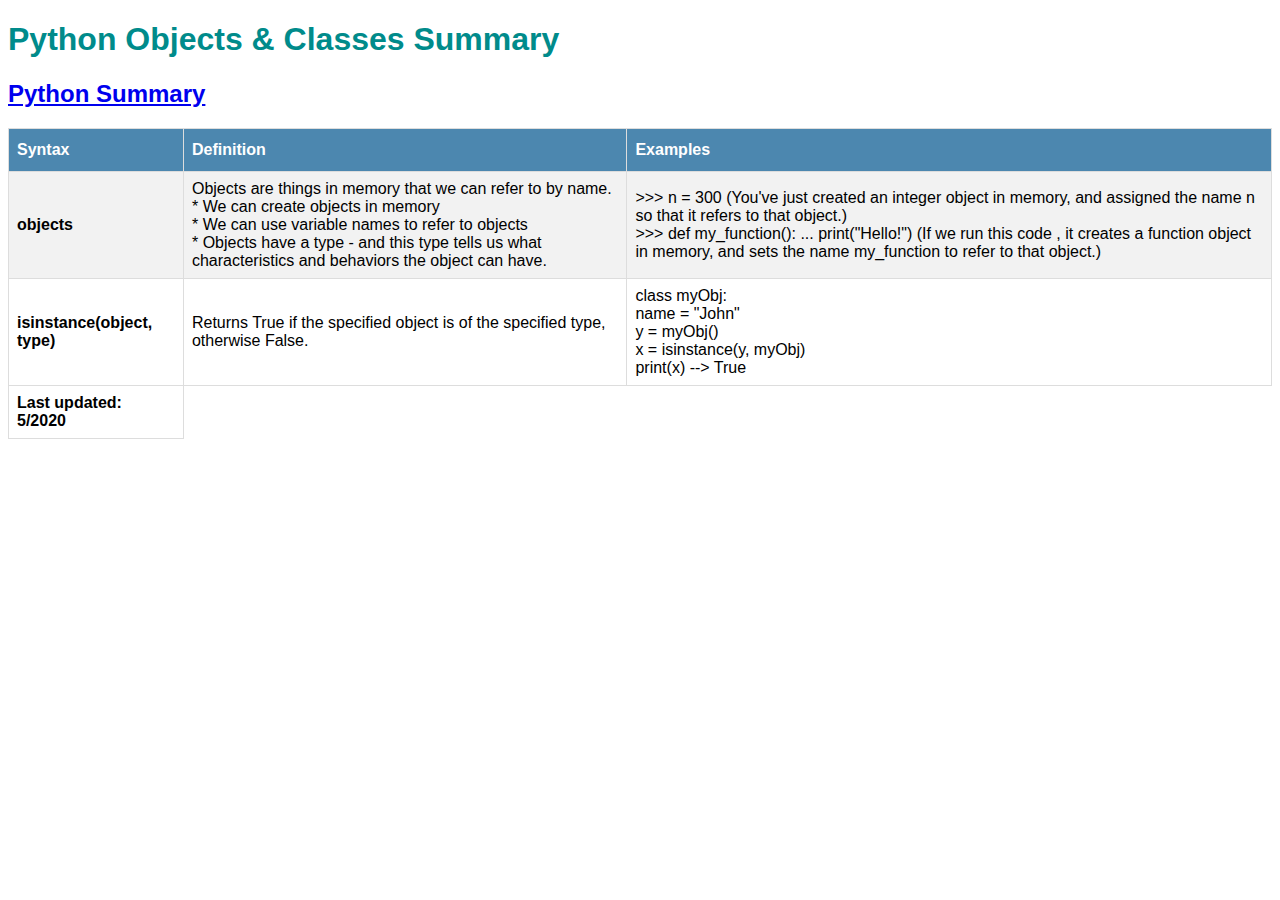
==== o&c.html @ 9b39c568 "v 0.2" ====
<!DOCTYPE HTML>
<html lang="en">
    
<head>
    <title>Python Objects & Classes</title>
    <meta charset="utf-8">
    <link rel="stylesheet" href="css/o&c.css">
</head>
<body>
<h1>
    Python Objects & Classes Summary
</h1>
<h2>
    <a href="index.html">Python Summary</a>
</h2>
<table id = "summary">
    <colgroup>
        <col>
    </colgroup>
    <thead>
        <tr>
            <th>Syntax</th>
            <th>Definition</th>
            <th>Examples</th>
        </tr>
        <tr>
            <td>objects</td>
            <td>
                Objects are things in memory that we can refer to by name.<br>
                * We can create objects in memory<br>
                * We can use variable names to refer to objects<br>
                * Objects have a type - and this type tells us what 
                characteristics and behaviors the object can have.
                <br>
            </td>
            <td>
                >>> n = 300 (You've just created an integer object in memory, 
                and assigned the name n so that it refers to that object.)<br>
                >>> def my_function(): ...     print("Hello!") (If we run this code
                , it creates a function object in memory, and sets the name 
                my_function to refer to that object.)<br>
            </td>
        </tr>
        <tr>
            <td>isinstance(object, type)</td>
            <td>
                Returns True if the specified object is of the specified type, 
                otherwise False.
            </td>
            <td>
                class myObj:<br>
                name = "John"<br>
                y = myObj()<br>
                x = isinstance(y, myObj)<br>
                print(x) --> True
            </td>
        </tr>
    </tbody>
    <tfoot>
        <tr>
            <td>Last updated: 5/2020</td>
        </tr>
    </tfoot>
</table>
<script src="js/o&c.js"></script>
</body>
</html>
---- css/o&c.css ----
body {
    font-family: "Trebuchet MS", Arial, Helvetica, sans-serif;
}

h1 {
    color: darkcyan;
}
col {
    font-weight: bold;
}
#summary {
    border-collapse: collapse;
    width: 100%;
}
  
#summary td, #summary th {
    border: 1px solid #ddd;
    padding: 8px;
}
/*zebra-striped tables*/
#summary tr:nth-child(even){background-color: #f2f2f2;}
  
#summary tr:hover {background-color: #ddd;}

#summary th {
    padding-top: 12px;
    padding-bottom: 12px;
    text-align: left;
    background-color: rgb(76, 135, 175);
    color: white;
}

td:first-child {
    font-weight: bold;
}

#foot {
    column-span: all;
}

img {
    height: 250px;
}
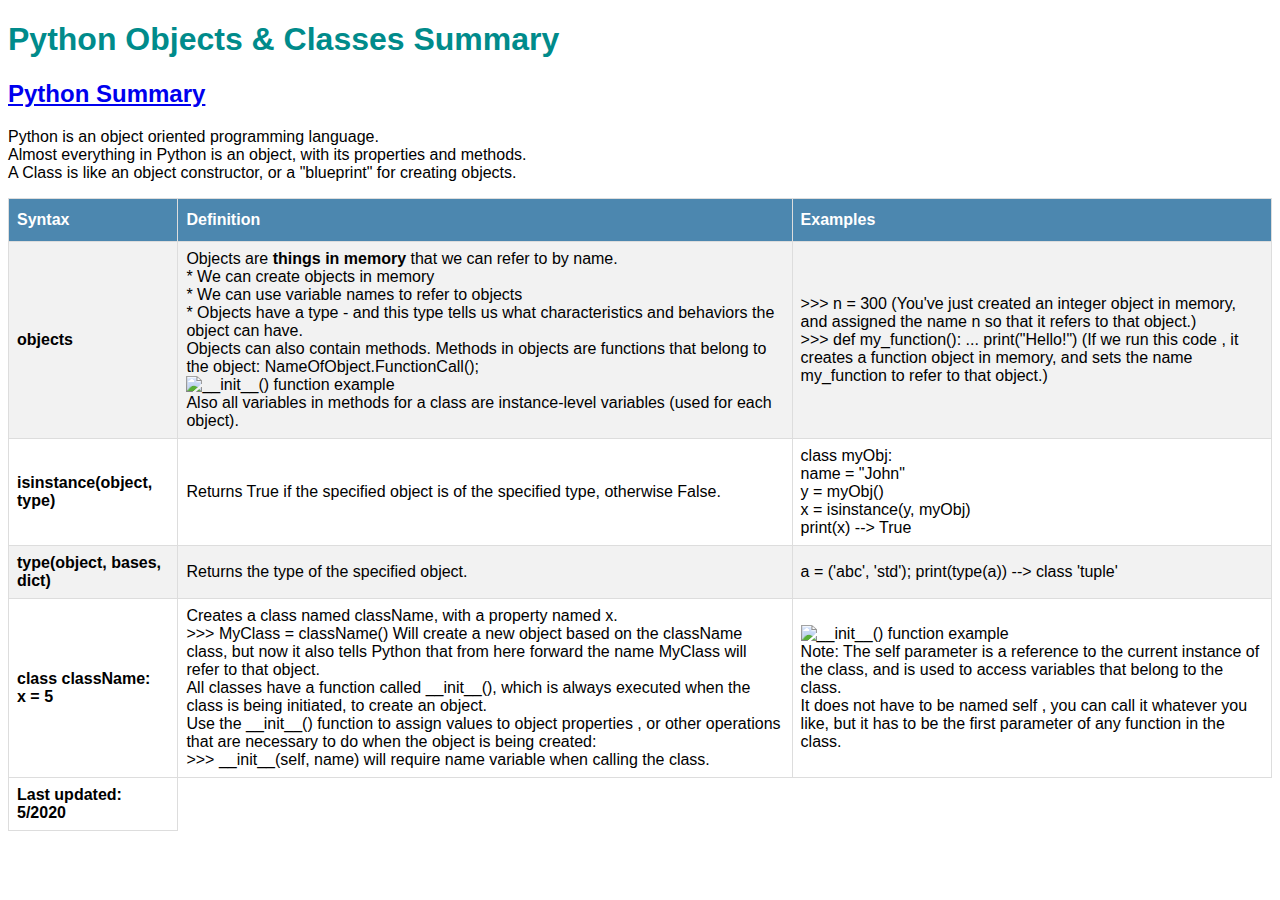
==== commit 6960e9a1: "v 1.3" ====
--- a/o&c.html
+++ b/o&c.html
@@ -13,6 +13,11 @@
 <h2>
     <a href="index.html">Python Summary</a>
 </h2>
+<p>
+    Python is an object oriented programming language.<br>
+    Almost everything in Python is an object, with its properties and methods.<br>
+    A Class is like an object constructor, or a "blueprint" for creating objects.
+</p>
 <table id = "summary">
     <colgroup>
         <col>
@@ -26,11 +31,18 @@
         <tr>
             <td>objects</td>
             <td>
-                Objects are things in memory that we can refer to by name.<br>
+                Objects are <strong>things in memory</strong> that we can refer 
+                to by name.<br>
                 * We can create objects in memory<br>
                 * We can use variable names to refer to objects<br>
                 * Objects have a type - and this type tells us what 
-                characteristics and behaviors the object can have.
+                characteristics and behaviors the object can have.<br>
+                Objects can also contain methods. Methods in objects 
+                are functions that belong to the object: 
+                NameOfObject.FunctionCall();<br>
+                <img src="media\initEx2.jpg" alt="__init__() function example"><br>
+                Also all variables in methods for a class are instance-level 
+                variables (used for each object).
                 <br>
             </td>
             <td>
@@ -55,6 +67,43 @@
                 print(x) --> True
             </td>
         </tr>
+        <tr>
+            <td>type(object, bases, dict)</td>
+            <td>
+                Returns the type of the specified object.
+            </td>
+            <td>
+                a = ('abc', 'std'); print(type(a)) --> class 'tuple'
+            </td>
+        </tr>
+        <tr>
+            <td>
+                class className:<br>
+                x = 5
+            </td>
+            <td>
+                Creates a class named className, with a property named x.<br>
+                >>> MyClass = className() Will create a new object based on the 
+                className class, but now it also tells Python that from here 
+                forward the name MyClass will refer to that object.<br>
+                All classes have a function called __init__(), which is always 
+                executed when the class is being initiated, to create an object.<br>
+                Use the __init__() function to assign values to object properties
+                , or other operations that are necessary to do when the object is 
+                being created:<br>
+                >>> __init__(self, name) will require name variable when calling the 
+                class.<br>
+            </td>
+            <td>
+                <img src="media\initEx1.jpg" alt="__init__() function example"><br>
+                Note: The self parameter is a reference to the current instance 
+                of the class, and is used to access variables that belong to the 
+                class.<br>
+                It does not have to be named self , you can call it whatever you 
+                like, but it has to be the first parameter of any function in the 
+                class.
+            </td>
+        </tr>
     </tbody>
     <tfoot>
         <tr>
--- a/css/o&c.css
+++ b/css/o&c.css
@@ -39,5 +39,4 @@
 }
 
 img {
-    height: 250px;
 }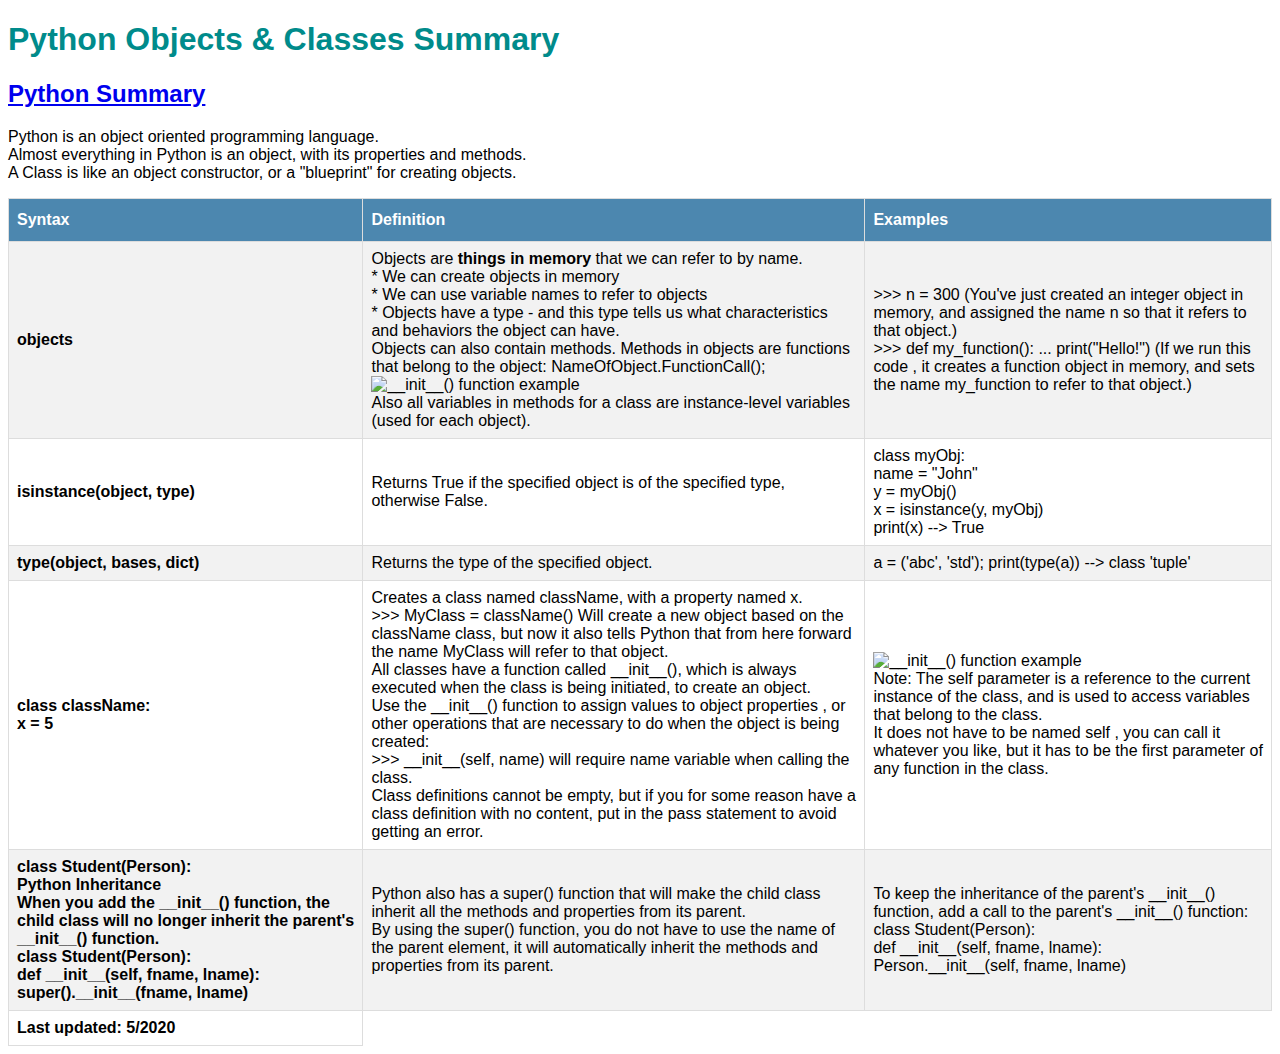
==== commit 5cf17645: "some updates" ====
--- a/o&c.html
+++ b/o&c.html
@@ -93,6 +93,9 @@
                 being created:<br>
                 >>> __init__(self, name) will require name variable when calling the 
                 class.<br>
+                Class definitions cannot be empty, but if you for some reason have a class 
+                definition with no content, put in the pass statement to avoid getting an 
+                error.
             </td>
             <td>
                 <img src="media\initEx1.jpg" alt="__init__() function example"><br>
@@ -102,6 +105,31 @@
                 It does not have to be named self , you can call it whatever you 
                 like, but it has to be the first parameter of any function in the 
                 class.
+            </td>
+        </tr>
+        <tr>
+            <td>
+                class Student(Person):<br>
+                Python Inheritance<br>
+                When you add the __init__() function, the child class will no longer 
+                inherit the parent's __init__() function.<br>
+                class Student(Person):<br>
+                def __init__(self, fname, lname):<br>
+                super().__init__(fname, lname)
+            </td>
+            <td>
+                Python also has a super() function that will make the child class 
+                inherit all the methods and properties from its parent.<br>
+                By using the super() function, you do not have to use the name of the 
+                parent element, it will automatically inherit the methods and properties 
+                from its parent.
+            </td>
+            <td>
+                To keep the inheritance of the parent's __init__() function, add a call 
+                to the parent's __init__() function:<br>
+                class Student(Person):<br>
+                def __init__(self, fname, lname):<br>
+                Person.__init__(self, fname, lname)
             </td>
         </tr>
     </tbody>
